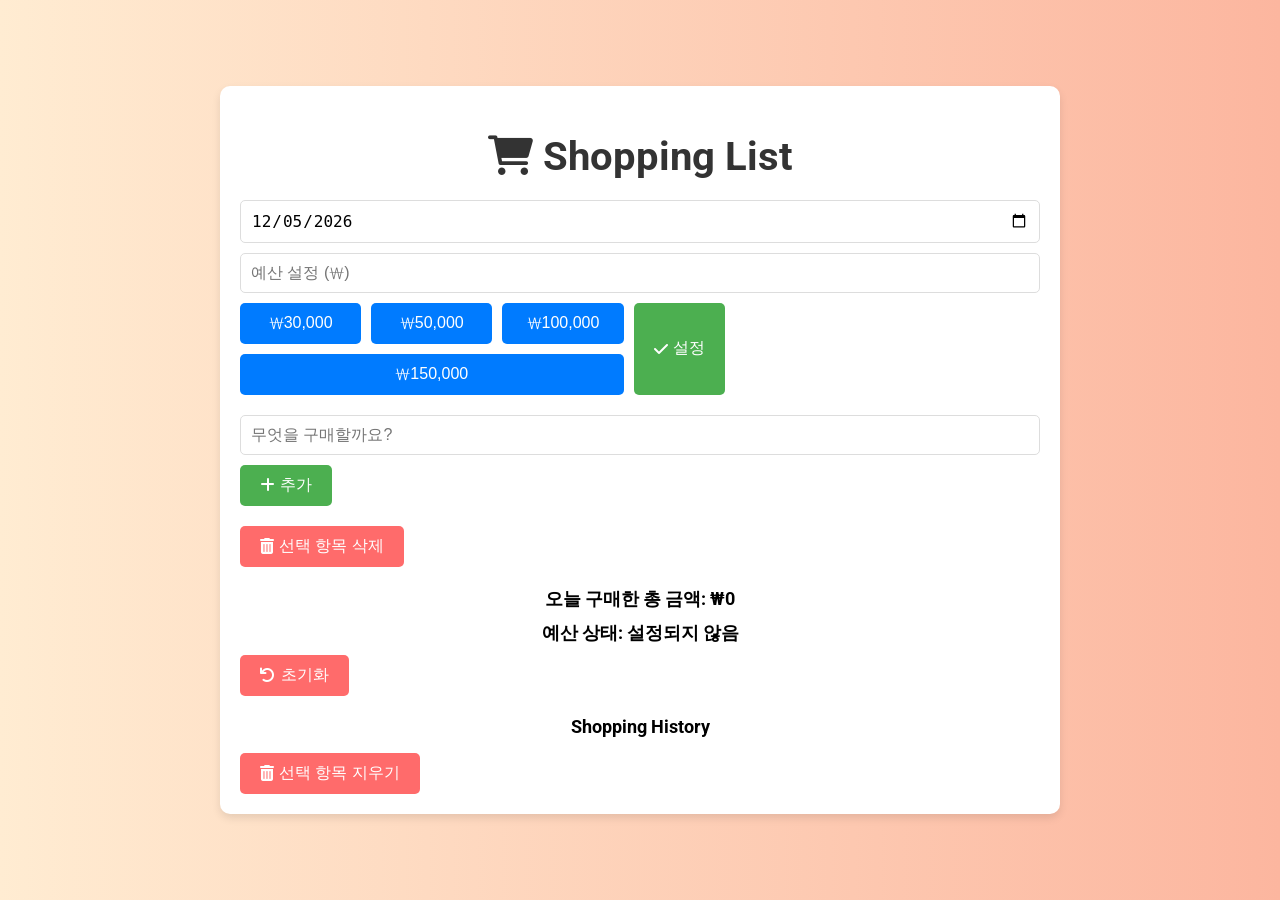
==== index.html @ bb74b354 "Add files via upload" ====
<!DOCTYPE html>
<html lang="ko">
<head>
    <meta charset="UTF-8">
    <meta name="viewport" content="width=device-width, initial-scale=1.0">
    <title>Shopping List</title>
    <link rel="stylesheet" href="styles.css">
    <link rel="stylesheet" href="https://cdnjs.cloudflare.com/ajax/libs/font-awesome/6.0.0-beta3/css/all.min.css">
    <link rel="stylesheet" href="https://fonts.googleapis.com/css2?family=Roboto:wght@400;700&display=swap">
</head>
<body>
    <div class="container">
        <h1><i class="fas fa-shopping-cart"></i> Shopping List</h1>
        <div id="budgetSection">
            <input type="date" id="budgetDateInput" value="">
            <input type="text" id="budgetInput" placeholder="예산 설정 (₩)" oninput="formatCurrency(this)">
            <div id="budgetButtons">
                <button onclick="setPresetBudget(30000)">₩30,000</button>
                <button onclick="setPresetBudget(50000)">₩50,000</button>
                <button onclick="setPresetBudget(100000)">₩100,000</button>
                <button onclick="setPresetBudget(150000)">₩150,000</button>
            </div>
            <button onclick="setBudget()"><i class="fas fa-check"></i> 설정</button>
        </div>
        <div id="addItemSection">
            <input type="text" id="itemNameInput" placeholder="무엇을 구매할까요?">
            <button onclick="addItem()"><i class="fas fa-plus"></i> 추가</button>
        </div>
        <ul id="itemList"></ul>
        <button id="removeSelectedButton" onclick="removeSelectedItemsFromList()"><i class="fas fa-trash-alt"></i> 선택 항목 삭제</button>
        <div id="totalAmountContainer">
            <div id="totalAmount">오늘 구매한 총 금액: ₩0</div>
            <div id="budgetStatus">예산 상태: 설정되지 않음</div>
            <div id="date"></div>
            <button id="resetButton" onclick="resetValues()"><i class="fas fa-undo"></i> 초기화</button>
        </div>
        <div id="historySection">
            <h2>Shopping History</h2>
            <ul id="historyList"></ul>
            <button id="clearHistoryButton" onclick="deleteSelectedItems()"><i class="fas fa-trash-alt"></i> 선택 항목 지우기</button>
        </div>
    </div>
    <script src="script.js"></script>
</body>
</html>
---- styles.css ----
body {
    font-family: 'Roboto', sans-serif;
    background: linear-gradient(to right, #ffecd2 0%, #fcb69f 100%);
    margin: 0;
    padding: 0;
    display: flex;
    justify-content: center;
    align-items: center;
    min-height: 100vh;
}

.container {
    max-width: 800px;
    width: 90%;
    background-color: #fff;
    padding: 20px;
    border-radius: 10px;
    box-shadow: 0 4px 8px rgba(0, 0, 0, 0.1);
    animation: fadeIn 1s ease-in-out;
}

@keyframes fadeIn {
    from { opacity: 0; }
    to { opacity: 1; }
}

h1 {
    text-align: center;
    color: #333;
    margin-bottom: 20px;
    font-size: 2.5em;
    font-weight: 700;
    font-family: 'Roboto', sans-serif;
}

#budgetSection, #addItemSection {
    display: flex;
    flex-wrap: wrap;
    gap: 10px;
    margin-bottom: 20px;
}

#budgetInput, #itemNameInput, #budgetDateInput {
    flex: 1 1 calc(100% - 100px);
    padding: 10px;
    border: 1px solid #ddd;
    border-radius: 5px;
    font-size: 16px;
    min-width: 0;
}

#budgetButtons {
    display: flex;
    flex-wrap: wrap;
    gap: 10px;
}

#budgetButtons button {
    flex: 1 1 calc(25% - 10px);
    padding: 10px;
    border: none;
    border-radius: 5px;
    background-color: #007bff;
    color: #fff;
    font-size: 16px;
    cursor: pointer;
    transition: background-color 0.3s ease;
}

#budgetButtons button:hover {
    background-color: #0056b3;
}

button {
    flex: 0 0 auto;
    padding: 10px 20px;
    border: none;
    border-radius: 5px;
    background-color: #4caf50;
    color: #fff;
    font-size: 16px;
    cursor: pointer;
    display: flex;
    align-items: center;
    justify-content: center;
    transition: background-color 0.3s ease;
}

button i {
    margin-right: 5px;
}

button:hover {
    background-color: #45a049;
}

ul {
    list-style-type: none;
    padding: 0;
}

li {
    margin-bottom: 10px;
    padding: 15px;
    background-color: #f9f9f9;
    border: 1px solid #ddd;
    border-radius: 10px;
    display: flex;
    justify-content: space-between;
    align-items: center;
    transition: transform 0.3s ease, background-color 0.3s ease;
}

li:hover {
    background-color: #f1f1f1;
    transform: translateY(-5px);
}

.deleteButton {
    background-color: #f44336;
    color: #fff;
    border: none;
    border-radius: 5px;
    padding: 5px 10px;
    cursor: pointer;
    display: flex;
    align-items: center;
    transition: background-color 0.3s ease;
}

.deleteButton i {
    margin-right: 5px;
}

.deleteButton:hover {
    background-color: #e53935;
}

#totalAmountContainer, #historySection {
    margin-top: 20px;
    text-align: center;
}

#totalAmountContainer div, #historySection h2 {
    margin-bottom: 10px;
    font-size: 18px;
}

#totalAmount, #budgetStatus, #date {
    font-weight: bold;
}

#historyList li {
    padding: 5px;
    border-bottom: 1px solid #ddd;
    display: flex;
    align-items: center;
}

#historyList li:last-child {
    border-bottom: none;
}

#historyList li input[type="checkbox"] {
    margin-right: 10px;
}

#removeSelectedButton, #clearHistoryButton, #resetButton {
    margin-top: 10px;
    padding: 10px 20px;
    background-color: #ff6b6b;
    color: white;
    border: none;
    border-radius: 5px;
    cursor: pointer;
    transition: background-color 0.3s ease;
}

#removeSelectedButton i, #clearHistoryButton i, #resetButton i {
    margin-right: 5px;
}

#removeSelectedButton:hover, #clearHistoryButton:hover, #resetButton:hover {
    background-color: #ff4c4c;
}
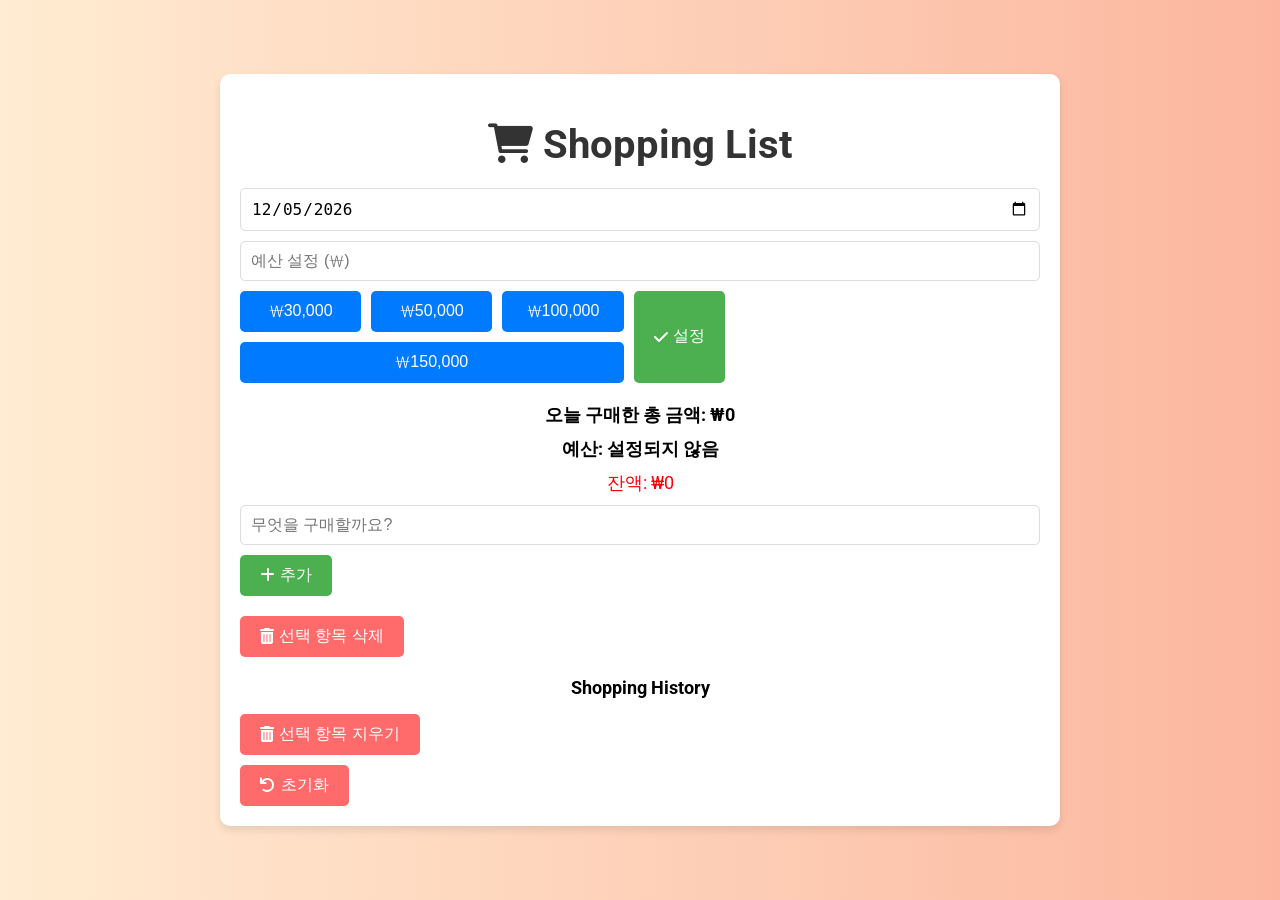
==== commit cde1ea1a: "Add files via upload" ====
--- a/index.html
+++ b/index.html
@@ -22,23 +22,24 @@
             </div>
             <button onclick="setBudget()"><i class="fas fa-check"></i> 설정</button>
         </div>
+        <div id="totalAmountContainer">
+            <div id="totalAmount">오늘 구매한 총 금액: ₩0</div>
+            <div id="budgetStatus">예산: 설정되지 않음</div>
+            <div id="balanceStatus" style="color: red;">잔액: ₩0</div>
+        </div>
         <div id="addItemSection">
             <input type="text" id="itemNameInput" placeholder="무엇을 구매할까요?">
             <button onclick="addItem()"><i class="fas fa-plus"></i> 추가</button>
         </div>
         <ul id="itemList"></ul>
         <button id="removeSelectedButton" onclick="removeSelectedItemsFromList()"><i class="fas fa-trash-alt"></i> 선택 항목 삭제</button>
-        <div id="totalAmountContainer">
-            <div id="totalAmount">오늘 구매한 총 금액: ₩0</div>
-            <div id="budgetStatus">예산 상태: 설정되지 않음</div>
-            <div id="date"></div>
-            <button id="resetButton" onclick="resetValues()"><i class="fas fa-undo"></i> 초기화</button>
-        </div>
         <div id="historySection">
             <h2>Shopping History</h2>
             <ul id="historyList"></ul>
             <button id="clearHistoryButton" onclick="deleteSelectedItems()"><i class="fas fa-trash-alt"></i> 선택 항목 지우기</button>
         </div>
+        <div id="date"></div>
+        <button id="resetButton" onclick="resetValues()"><i class="fas fa-undo"></i> 초기화</button>
     </div>
     <script src="script.js"></script>
 </body>
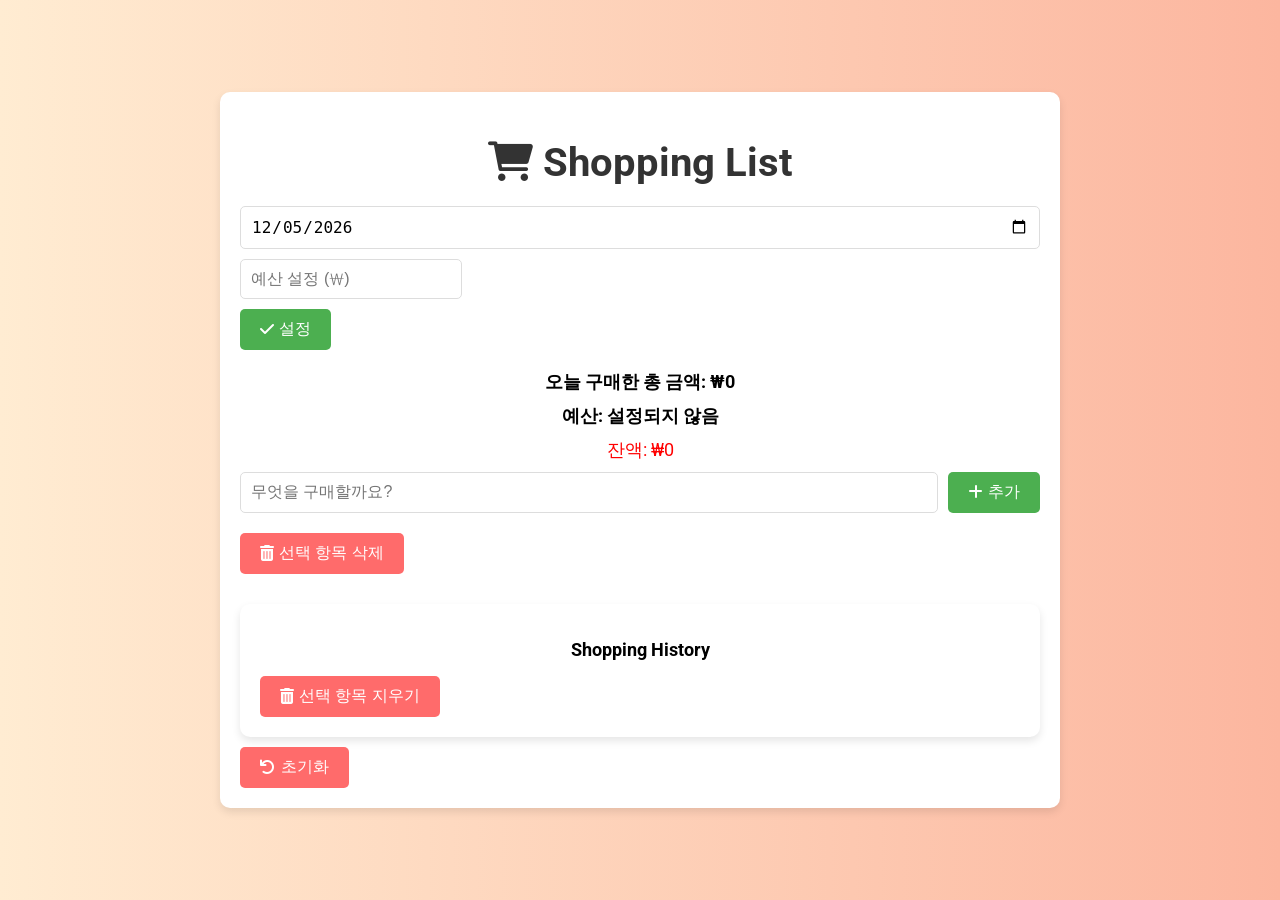
==== commit 7a6edfde: "Add files via upload" ====
--- a/index.html
+++ b/index.html
@@ -13,12 +13,15 @@
         <h1><i class="fas fa-shopping-cart"></i> Shopping List</h1>
         <div id="budgetSection">
             <input type="date" id="budgetDateInput" value="">
-            <input type="text" id="budgetInput" placeholder="예산 설정 (₩)" oninput="formatCurrency(this)">
-            <div id="budgetButtons">
-                <button onclick="setPresetBudget(30000)">₩30,000</button>
-                <button onclick="setPresetBudget(50000)">₩50,000</button>
-                <button onclick="setPresetBudget(100000)">₩100,000</button>
-                <button onclick="setPresetBudget(150000)">₩150,000</button>
+            <div class="dropdown">
+                <input type="text" id="budgetInput" placeholder="예산 설정 (₩)" onfocus="showDropdown()" onblur="hideDropdown()" oninput="formatCurrency(this)">
+                <div id="dropdownMenu" class="dropdown-content">
+                    <div onclick="setPresetBudget(30000)">₩30,000</div>
+                    <div onclick="setPresetBudget(50000)">₩50,000</div>
+                    <div onclick="setPresetBudget(100000)">₩100,000</div>
+                    <div onclick="setPresetBudget(150000)">₩150,000</div>
+                    <div onclick="setPresetBudget(200000)">₩200,000</div>
+                </div>
             </div>
             <button onclick="setBudget()"><i class="fas fa-check"></i> 설정</button>
         </div>
@@ -33,12 +36,14 @@
         </div>
         <ul id="itemList"></ul>
         <button id="removeSelectedButton" onclick="removeSelectedItemsFromList()"><i class="fas fa-trash-alt"></i> 선택 항목 삭제</button>
-        <div id="historySection">
+        
+        <!-- Shopping History Box -->
+        <div id="historyContainer">
             <h2>Shopping History</h2>
             <ul id="historyList"></ul>
             <button id="clearHistoryButton" onclick="deleteSelectedItems()"><i class="fas fa-trash-alt"></i> 선택 항목 지우기</button>
         </div>
-        <div id="date"></div>
+        
         <button id="resetButton" onclick="resetValues()"><i class="fas fa-undo"></i> 초기화</button>
     </div>
     <script src="script.js"></script>
--- a/styles.css
+++ b/styles.css
@@ -1,3 +1,4 @@
+/* 기본 스타일 */
 body {
     font-family: 'Roboto', sans-serif;
     background: linear-gradient(to right, #ffecd2 0%, #fcb69f 100%);
@@ -7,6 +8,7 @@
     justify-content: center;
     align-items: center;
     min-height: 100vh;
+    transition: background 0.3s;
 }
 
 .container {
@@ -19,18 +21,34 @@
     animation: fadeIn 1s ease-in-out;
 }
 
+/* 반응형 디자인 */
+@media (max-width: 600px) {
+    .container {
+        padding: 10px;
+    }
+
+    h1 {
+        font-size: 1.5em;
+    }
+
+    button {
+        font-size: 14px;
+        padding: 8px 16px;
+    }
+}
+
 @keyframes fadeIn {
     from { opacity: 0; }
     to { opacity: 1; }
 }
 
+/* 추가 스타일 */
 h1 {
     text-align: center;
     color: #333;
     margin-bottom: 20px;
     font-size: 2.5em;
     font-weight: 700;
-    font-family: 'Roboto', sans-serif;
 }
 
 #budgetSection, #addItemSection {
@@ -41,34 +59,42 @@
 }
 
 #budgetInput, #itemNameInput, #budgetDateInput {
-    flex: 1 1 calc(100% - 100px);
+    flex: 1;
     padding: 10px;
     border: 1px solid #ddd;
     border-radius: 5px;
     font-size: 16px;
-    min-width: 0;
-}
-
-#budgetButtons {
-    display: flex;
-    flex-wrap: wrap;
-    gap: 10px;
-}
-
-#budgetButtons button {
-    flex: 1 1 calc(25% - 10px);
-    padding: 10px;
-    border: none;
-    border-radius: 5px;
-    background-color: #007bff;
-    color: #fff;
-    font-size: 16px;
-    cursor: pointer;
-    transition: background-color 0.3s ease;
-}
-
-#budgetButtons button:hover {
-    background-color: #0056b3;
+}
+
+.dropdown {
+    position: relative;
+    display: inline-block;
+    width: 100%;
+}
+
+.dropdown-content {
+    display: none;
+    position: absolute;
+    background-color: #f9f9f9;
+    min-width: 100%;
+    box-shadow: 0px 8px 16px 0px rgba(0, 0, 0, 0.2);
+    z-index: 1;
+}
+
+.dropdown-content div {
+    color: black;
+    padding: 12px 16px;
+    text-decoration: none;
+    display: block;
+    cursor: pointer;
+}
+
+.dropdown-content div:hover {
+    background-color: #f1f1f1;
+}
+
+.show {
+    display: block;
 }
 
 button {
@@ -136,18 +162,26 @@
     background-color: #e53935;
 }
 
-#totalAmountContainer, #historySection {
+#totalAmountContainer, #historyContainer {
     margin-top: 20px;
     text-align: center;
 }
 
-#totalAmountContainer div, #historySection h2 {
+#totalAmountContainer div, #historyContainer h2 {
     margin-bottom: 10px;
     font-size: 18px;
 }
 
 #totalAmount, #budgetStatus, #date {
     font-weight: bold;
+}
+
+#historyContainer {
+    margin-top: 30px;
+    background-color: #fff;
+    padding: 20px;
+    border-radius: 10px;
+    box-shadow: 0 4px 8px rgba(0, 0, 0, 0.1);
 }
 
 #historyList li {
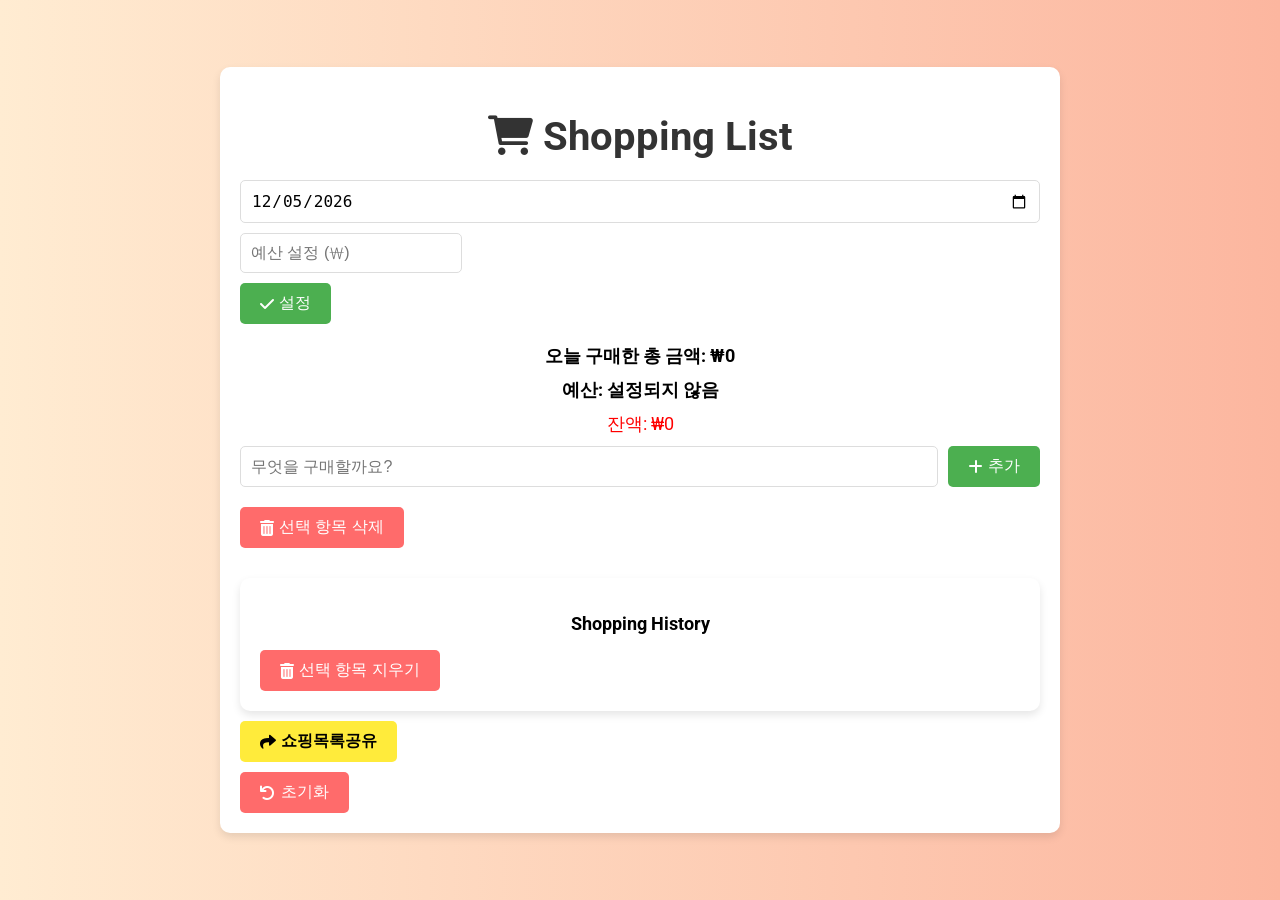
==== commit 7e3f1bad: "Add files via upload" ====
--- a/index.html
+++ b/index.html
@@ -43,6 +43,9 @@
             <ul id="historyList"></ul>
             <button id="clearHistoryButton" onclick="deleteSelectedItems()"><i class="fas fa-trash-alt"></i> 선택 항목 지우기</button>
         </div>
+
+        <!-- Share Button -->
+        <button id="shareButton" onclick="shareHistory()"><i class="fas fa-share"></i> 쇼핑목록공유</button>
         
         <button id="resetButton" onclick="resetValues()"><i class="fas fa-undo"></i> 초기화</button>
     </div>
--- a/styles.css
+++ b/styles.css
@@ -217,3 +217,23 @@
 #removeSelectedButton:hover, #clearHistoryButton:hover, #resetButton:hover {
     background-color: #ff4c4c;
 }
+
+#shareButton {
+    margin-top: 10px;
+    padding: 10px 20px;
+    background-color: #FFEB3B; /* 카카오톡 색상 */
+    color: black;
+    border: none;
+    border-radius: 5px;
+    cursor: pointer;
+    font-weight: bold; /* 글씨를 굵게 */
+    transition: background-color 0.3s ease;
+}
+
+#shareButton i {
+    margin-right: 5px;
+}
+
+#shareButton:hover {
+    background-color: #FFDD00;
+}
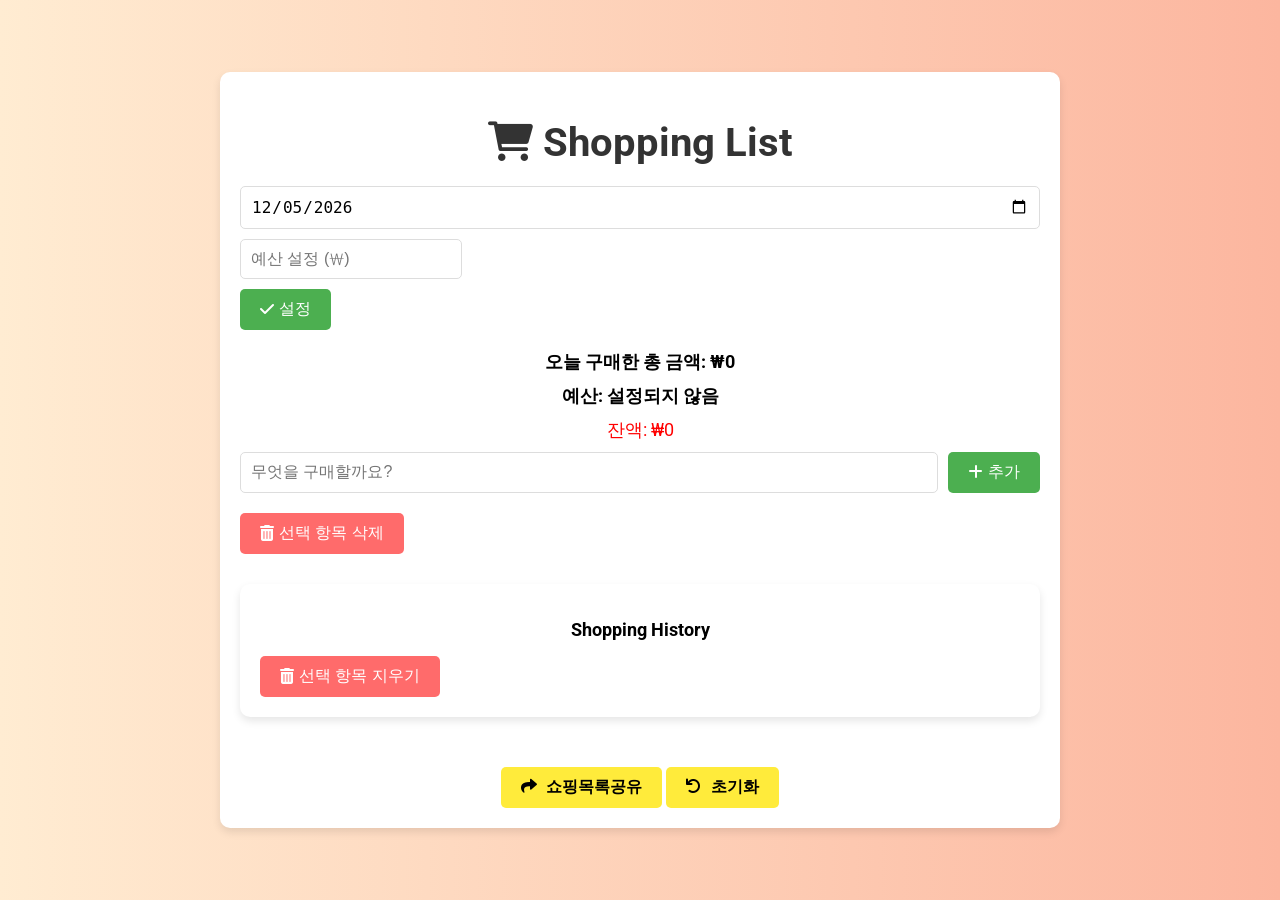
==== commit 15089a6c: "Add files via upload" ====
--- a/index.html
+++ b/index.html
@@ -44,10 +44,11 @@
             <button id="clearHistoryButton" onclick="deleteSelectedItems()"><i class="fas fa-trash-alt"></i> 선택 항목 지우기</button>
         </div>
 
-        <!-- Share Button -->
-        <button id="shareButton" onclick="shareHistory()"><i class="fas fa-share"></i> 쇼핑목록공유</button>
-        
-        <button id="resetButton" onclick="resetValues()"><i class="fas fa-undo"></i> 초기화</button>
+        <!-- Button Container -->
+        <div id="buttonContainer">
+            <button id="shareButton" onclick="shareHistory()"><i class="fas fa-share"></i> 쇼핑목록공유</button>
+            <button id="resetButton" onclick="resetValues()"><i class="fas fa-undo"></i> 초기화</button>
+        </div>
     </div>
     <script src="script.js"></script>
 </body>
--- a/styles.css
+++ b/styles.css
@@ -218,7 +218,12 @@
     background-color: #ff4c4c;
 }
 
-#shareButton {
+#buttonContainer {
+    text-align: center;
+    margin-top: 40px;
+}
+
+#shareButton, #resetButton {
     margin-top: 10px;
     padding: 10px 20px;
     background-color: #FFEB3B; /* 카카오톡 색상 */
@@ -228,12 +233,13 @@
     cursor: pointer;
     font-weight: bold; /* 글씨를 굵게 */
     transition: background-color 0.3s ease;
-}
-
-#shareButton i {
-    margin-right: 5px;
-}
-
-#shareButton:hover {
+    display: inline-block; /* 중앙 정렬 */
+}
+
+#shareButton i, #resetButton i {
+    margin-right: 5px;
+}
+
+#shareButton:hover, #resetButton:hover {
     background-color: #FFDD00;
 }
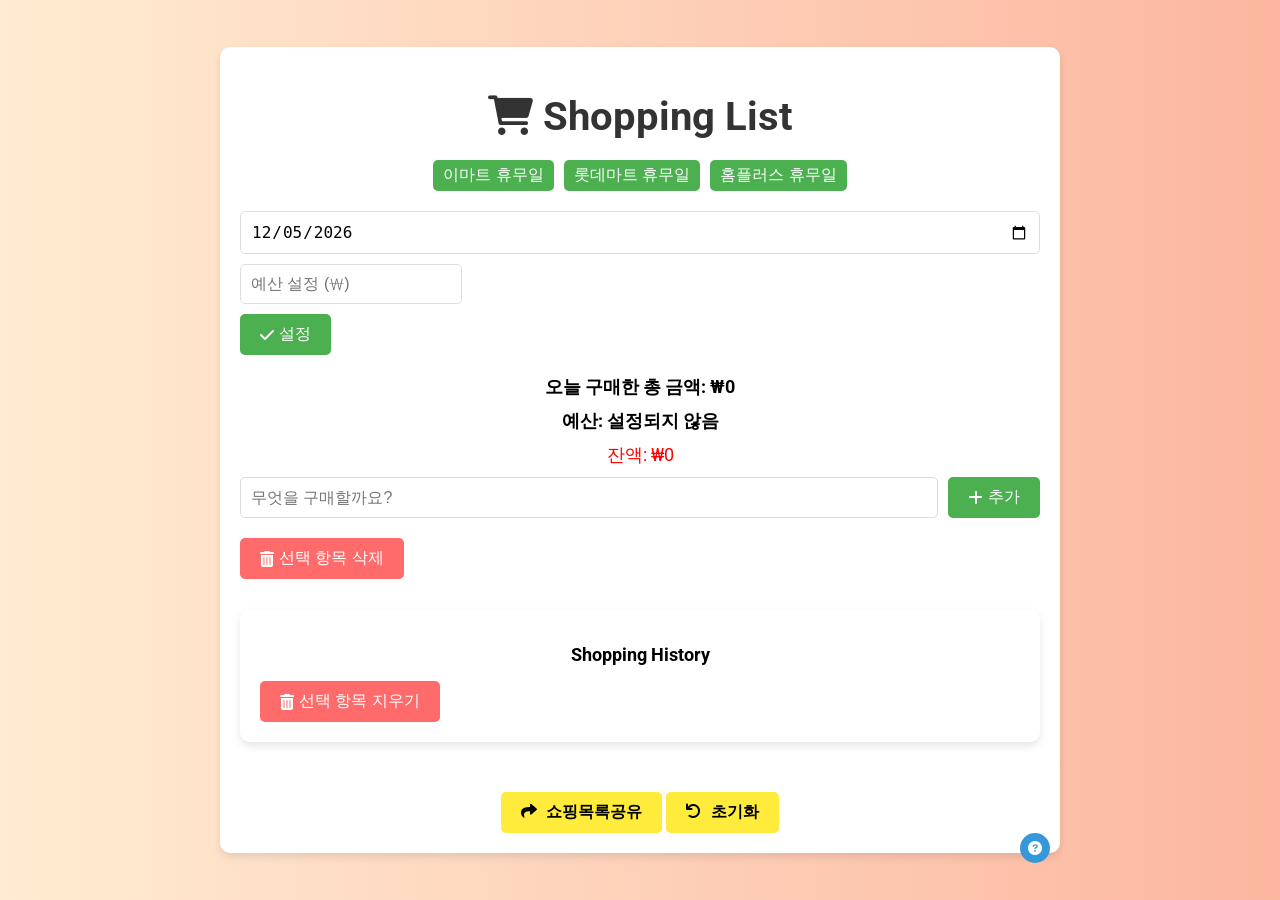
==== commit 89ea3bb8: "Add files via upload" ====
--- a/index.html
+++ b/index.html
@@ -11,6 +11,15 @@
 <body>
     <div class="container">
         <h1><i class="fas fa-shopping-cart"></i> Shopping List</h1>
+        
+        <!-- 마트 휴무일 정보 -->
+        <div id="holidaySection">
+            <button onclick="window.open('https://search.naver.com/search.naver?query=E%EB%A7%88%ED%8A%B8+%ED%9C%B4%EB%AC%B4%EC%9D%BC', '_blank')">이마트 휴무일</button>
+            <button onclick="window.open('https://search.naver.com/search.naver?query=%EB%A1%AF%EB%8D%B0%EB%A7%88%ED%8A%B8+%ED%9C%B4%EB%AC%B4%EC%9D%BC', '_blank')">롯데마트 휴무일</button>
+            <button onclick="window.open('https://search.naver.com/search.naver?query=%ED%99%88%ED%94%8C%EB%9F%AC%EC%8A%A4+%ED%9C%B4%EB%AC%B4%EC%9D%BC', '_blank')">홈플러스 휴무일</button>
+        </div>
+
+        <button class="helpButton" onclick="location.href='help.html'"><i class="fas fa-question-circle"></i></button>
         <div id="budgetSection">
             <input type="date" id="budgetDateInput" value="">
             <div class="dropdown">
@@ -36,7 +45,7 @@
         </div>
         <ul id="itemList"></ul>
         <button id="removeSelectedButton" onclick="removeSelectedItemsFromList()"><i class="fas fa-trash-alt"></i> 선택 항목 삭제</button>
-        
+
         <!-- Shopping History Box -->
         <div id="historyContainer">
             <h2>Shopping History</h2>
--- a/styles.css
+++ b/styles.css
@@ -19,6 +19,7 @@
     border-radius: 10px;
     box-shadow: 0 4px 8px rgba(0, 0, 0, 0.1);
     animation: fadeIn 1s ease-in-out;
+    position: relative; /* 상대 위치로 변경 */
 }
 
 /* 반응형 디자인 */
@@ -49,6 +50,34 @@
     margin-bottom: 20px;
     font-size: 2.5em;
     font-weight: 700;
+    position: relative;
+}
+
+.helpButton {
+    position: absolute;
+    right: 10px;
+    bottom: -10px;
+    background-color: #3498db;
+    color: #fff;
+    border: none;
+    border-radius: 50%;
+    padding: 10px;
+    cursor: pointer;
+    display: flex;
+    align-items: center;
+    justify-content: center;
+    transition: background-color 0.3s ease;
+    font-size: 14px;
+    width: 30px;
+    height: 30px;
+}
+
+.helpButton i {
+    margin: 0; /* 아이콘의 마진 제거 */
+}
+
+.helpButton:hover {
+    background-color: #2980b9;
 }
 
 #budgetSection, #addItemSection {
@@ -142,8 +171,8 @@
     transform: translateY(-5px);
 }
 
-.deleteButton {
-    background-color: #f44336;
+.purchaseButton {
+    background-color: #4caf50;
     color: #fff;
     border: none;
     border-radius: 5px;
@@ -154,12 +183,12 @@
     transition: background-color 0.3s ease;
 }
 
-.deleteButton i {
-    margin-right: 5px;
-}
-
-.deleteButton:hover {
-    background-color: #e53935;
+.purchaseButton i {
+    margin-right: 5px;
+}
+
+.purchaseButton:hover {
+    background-color: #45a049;
 }
 
 #totalAmountContainer, #historyContainer {
@@ -243,3 +272,26 @@
 #shareButton:hover, #resetButton:hover {
     background-color: #FFDD00;
 }
+
+/* 마트 휴무일 섹션 */
+#holidaySection {
+    text-align: center;
+    margin-bottom: 20px; /* 상단에 위치할 때 공간 확보 */
+    display: flex;
+    justify-content: center;
+    gap: 10px; /* 버튼 사이 간격 */
+}
+
+#holidaySection button {
+    background-color: #4caf50;
+    color: white;
+    border: none;
+    border-radius: 5px;
+    padding: 5px 10px; /* 버튼 크기를 작게 */
+    cursor: pointer;
+    transition: background-color 0.3s ease;
+}
+
+#holidaySection button:hover {
+    background-color: #45a049;
+}
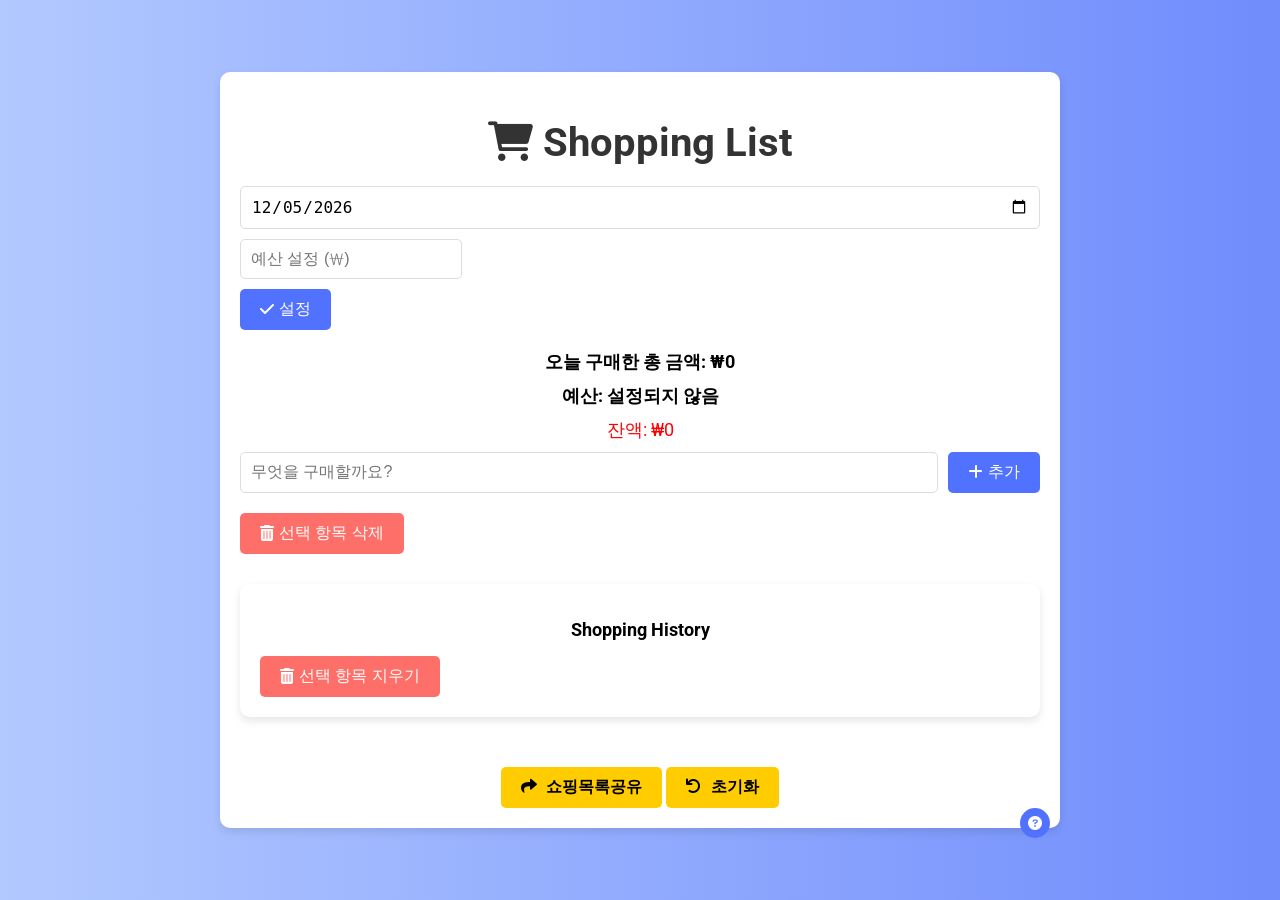
==== commit 356112ab: "Add files via upload" ====
--- a/index.html
+++ b/index.html
@@ -11,14 +11,6 @@
 <body>
     <div class="container">
         <h1><i class="fas fa-shopping-cart"></i> Shopping List</h1>
-        
-        <!-- 마트 휴무일 정보 -->
-        <div id="holidaySection">
-            <button onclick="window.open('https://search.naver.com/search.naver?query=E%EB%A7%88%ED%8A%B8+%ED%9C%B4%EB%AC%B4%EC%9D%BC', '_blank')">이마트 휴무일</button>
-            <button onclick="window.open('https://search.naver.com/search.naver?query=%EB%A1%AF%EB%8D%B0%EB%A7%88%ED%8A%B8+%ED%9C%B4%EB%AC%B4%EC%9D%BC', '_blank')">롯데마트 휴무일</button>
-            <button onclick="window.open('https://search.naver.com/search.naver?query=%ED%99%88%ED%94%8C%EB%9F%AC%EC%8A%A4+%ED%9C%B4%EB%AC%B4%EC%9D%BC', '_blank')">홈플러스 휴무일</button>
-        </div>
-
         <button class="helpButton" onclick="location.href='help.html'"><i class="fas fa-question-circle"></i></button>
         <div id="budgetSection">
             <input type="date" id="budgetDateInput" value="">
@@ -45,15 +37,11 @@
         </div>
         <ul id="itemList"></ul>
         <button id="removeSelectedButton" onclick="removeSelectedItemsFromList()"><i class="fas fa-trash-alt"></i> 선택 항목 삭제</button>
-
-        <!-- Shopping History Box -->
         <div id="historyContainer">
             <h2>Shopping History</h2>
             <ul id="historyList"></ul>
             <button id="clearHistoryButton" onclick="deleteSelectedItems()"><i class="fas fa-trash-alt"></i> 선택 항목 지우기</button>
         </div>
-
-        <!-- Button Container -->
         <div id="buttonContainer">
             <button id="shareButton" onclick="shareHistory()"><i class="fas fa-share"></i> 쇼핑목록공유</button>
             <button id="resetButton" onclick="resetValues()"><i class="fas fa-undo"></i> 초기화</button>
--- a/styles.css
+++ b/styles.css
@@ -1,7 +1,7 @@
 /* 기본 스타일 */
 body {
     font-family: 'Roboto', sans-serif;
-    background: linear-gradient(to right, #ffecd2 0%, #fcb69f 100%);
+    background: linear-gradient(to right, #b2c9ff 0%, #708cfc 100%);
     margin: 0;
     padding: 0;
     display: flex;
@@ -19,7 +19,7 @@
     border-radius: 10px;
     box-shadow: 0 4px 8px rgba(0, 0, 0, 0.1);
     animation: fadeIn 1s ease-in-out;
-    position: relative; /* 상대 위치로 변경 */
+    position: relative;
 }
 
 /* 반응형 디자인 */
@@ -43,7 +43,6 @@
     to { opacity: 1; }
 }
 
-/* 추가 스타일 */
 h1 {
     text-align: center;
     color: #333;
@@ -57,7 +56,7 @@
     position: absolute;
     right: 10px;
     bottom: -10px;
-    background-color: #3498db;
+    background-color: #5072ff;
     color: #fff;
     border: none;
     border-radius: 50%;
@@ -73,11 +72,11 @@
 }
 
 .helpButton i {
-    margin: 0; /* 아이콘의 마진 제거 */
+    margin: 0;
 }
 
 .helpButton:hover {
-    background-color: #2980b9;
+    background-color: #304bff;
 }
 
 #budgetSection, #addItemSection {
@@ -93,6 +92,10 @@
     border: 1px solid #ddd;
     border-radius: 5px;
     font-size: 16px;
+}
+
+#itemNameInput {
+    flex: 3;
 }
 
 .dropdown {
@@ -131,7 +134,7 @@
     padding: 10px 20px;
     border: none;
     border-radius: 5px;
-    background-color: #4caf50;
+    background-color: #5072ff;
     color: #fff;
     font-size: 16px;
     cursor: pointer;
@@ -146,7 +149,7 @@
 }
 
 button:hover {
-    background-color: #45a049;
+    background-color: #304bff;
 }
 
 ul {
@@ -172,7 +175,7 @@
 }
 
 .purchaseButton {
-    background-color: #4caf50;
+    background-color: #7a9dff;
     color: #fff;
     border: none;
     border-radius: 5px;
@@ -181,6 +184,7 @@
     display: flex;
     align-items: center;
     transition: background-color 0.3s ease;
+    margin-left: 10px;
 }
 
 .purchaseButton i {
@@ -188,7 +192,7 @@
 }
 
 .purchaseButton:hover {
-    background-color: #45a049;
+    background-color: #5072ff;
 }
 
 #totalAmountContainer, #historyContainer {
@@ -231,7 +235,7 @@
 #removeSelectedButton, #clearHistoryButton, #resetButton {
     margin-top: 10px;
     padding: 10px 20px;
-    background-color: #ff6b6b;
+    background-color: #ff6f69;
     color: white;
     border: none;
     border-radius: 5px;
@@ -244,7 +248,7 @@
 }
 
 #removeSelectedButton:hover, #clearHistoryButton:hover, #resetButton:hover {
-    background-color: #ff4c4c;
+    background-color: #ff3b30;
 }
 
 #buttonContainer {
@@ -255,14 +259,14 @@
 #shareButton, #resetButton {
     margin-top: 10px;
     padding: 10px 20px;
-    background-color: #FFEB3B; /* 카카오톡 색상 */
+    background-color: #ffcc00;
     color: black;
     border: none;
     border-radius: 5px;
     cursor: pointer;
-    font-weight: bold; /* 글씨를 굵게 */
-    transition: background-color 0.3s ease;
-    display: inline-block; /* 중앙 정렬 */
+    font-weight: bold;
+    transition: background-color 0.3s ease;
+    display: inline-block;
 }
 
 #shareButton i, #resetButton i {
@@ -270,28 +274,28 @@
 }
 
 #shareButton:hover, #resetButton:hover {
-    background-color: #FFDD00;
-}
-
-/* 마트 휴무일 섹션 */
-#holidaySection {
+    background-color: #ffb300;
+}
+
+.quantity {
+    display: flex;
+    align-items: center;
+}
+
+.quantity-button {
+    background-color: #ccc;
+    border: none;
+    padding: 10px;
+    cursor: pointer;
+    font-size: 16px;
+    margin: 0 5px;
+    border-radius: 5px;
+}
+
+.quantity-input {
+    width: 50px;
     text-align: center;
-    margin-bottom: 20px; /* 상단에 위치할 때 공간 확보 */
-    display: flex;
-    justify-content: center;
-    gap: 10px; /* 버튼 사이 간격 */
-}
-
-#holidaySection button {
-    background-color: #4caf50;
-    color: white;
-    border: none;
-    border-radius: 5px;
-    padding: 5px 10px; /* 버튼 크기를 작게 */
-    cursor: pointer;
-    transition: background-color 0.3s ease;
-}
-
-#holidaySection button:hover {
-    background-color: #45a049;
-}
+    border: 1px solid #ddd;
+    margin: 0 5px;
+    border-radius: 5px;
+}
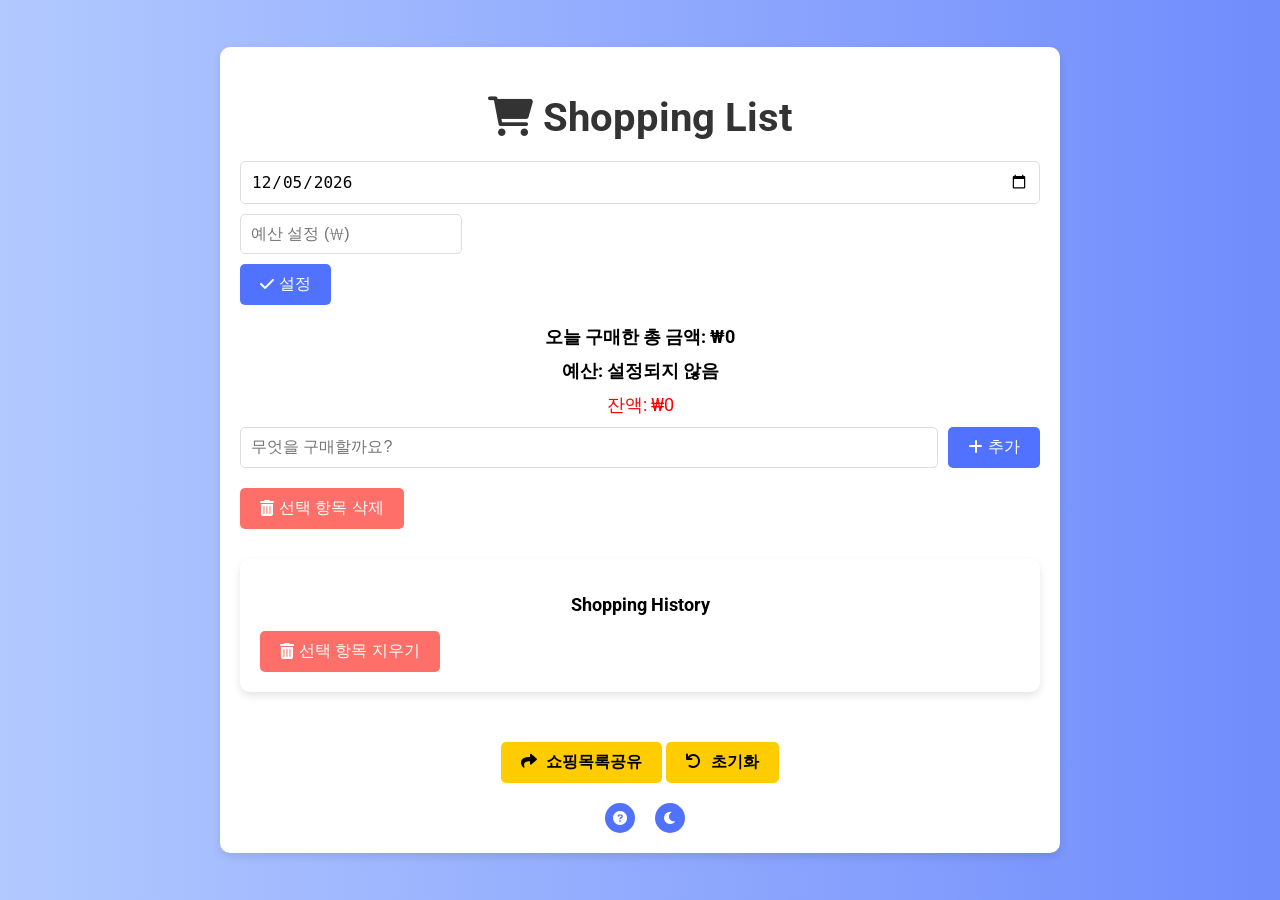
==== commit 1dad094a: "Add files via upload" ====
--- a/index.html
+++ b/index.html
@@ -11,7 +11,6 @@
 <body>
     <div class="container">
         <h1><i class="fas fa-shopping-cart"></i> Shopping List</h1>
-        <button class="helpButton" onclick="location.href='help.html'"><i class="fas fa-question-circle"></i></button>
         <div id="budgetSection">
             <input type="date" id="budgetDateInput" value="">
             <div class="dropdown">
@@ -46,6 +45,10 @@
             <button id="shareButton" onclick="shareHistory()"><i class="fas fa-share"></i> 쇼핑목록공유</button>
             <button id="resetButton" onclick="resetValues()"><i class="fas fa-undo"></i> 초기화</button>
         </div>
+        <div class="bottom-buttons">
+            <button class="helpButton" onclick="location.href='help.html'"><i class="fas fa-question-circle"></i></button>
+            <button class="darkModeButton" onclick="toggleDarkMode()"><i class="fas fa-moon"></i></button>
+        </div>
     </div>
     <script src="script.js"></script>
 </body>
--- a/styles.css
+++ b/styles.css
@@ -9,6 +9,11 @@
     align-items: center;
     min-height: 100vh;
     transition: background 0.3s;
+}
+
+body.dark-mode {
+    background: linear-gradient(to right, #2e2e2e 0%, #1c1c1c 100%);
+    color: #ffffff;
 }
 
 .container {
@@ -22,7 +27,10 @@
     position: relative;
 }
 
-/* 반응형 디자인 */
+body.dark-mode .container {
+    background-color: #333;
+}
+
 @media (max-width: 600px) {
     .container {
         padding: 10px;
@@ -52,10 +60,11 @@
     position: relative;
 }
 
-.helpButton {
-    position: absolute;
-    right: 10px;
-    bottom: -10px;
+body.dark-mode h1 {
+    color: #fff;
+}
+
+.helpButton, .darkModeButton {
     background-color: #5072ff;
     color: #fff;
     border: none;
@@ -69,14 +78,28 @@
     font-size: 14px;
     width: 30px;
     height: 30px;
-}
-
-.helpButton i {
+    margin-left: 10px;
+}
+
+.helpButton i, .darkModeButton i {
     margin: 0;
 }
 
-.helpButton:hover {
+.helpButton:hover, .darkModeButton:hover {
     background-color: #304bff;
+}
+
+body.dark-mode .helpButton, body.dark-mode .darkModeButton {
+    background-color: #888;
+}
+
+body.dark-mode .helpButton:hover, body.dark-mode .darkModeButton:hover {
+    background-color: #666;
+}
+
+.button-group {
+    display: flex;
+    gap: 10px;
 }
 
 #budgetSection, #addItemSection {
@@ -96,6 +119,12 @@
 
 #itemNameInput {
     flex: 3;
+}
+
+body.dark-mode #budgetInput, body.dark-mode #itemNameInput, body.dark-mode #budgetDateInput {
+    border: 1px solid #666;
+    background-color: #444;
+    color: #fff;
 }
 
 .dropdown {
@@ -113,6 +142,10 @@
     z-index: 1;
 }
 
+body.dark-mode .dropdown-content {
+    background-color: #333;
+}
+
 .dropdown-content div {
     color: black;
     padding: 12px 16px;
@@ -121,8 +154,16 @@
     cursor: pointer;
 }
 
+body.dark-mode .dropdown-content div {
+    color: white;
+}
+
 .dropdown-content div:hover {
     background-color: #f1f1f1;
+}
+
+body.dark-mode .dropdown-content div:hover {
+    background-color: #555;
 }
 
 .show {
@@ -150,6 +191,15 @@
 
 button:hover {
     background-color: #304bff;
+}
+
+body.dark-mode button {
+    background-color: #888;
+    color: #fff;
+}
+
+body.dark-mode button:hover {
+    background-color: #666;
 }
 
 ul {
@@ -174,6 +224,15 @@
     transform: translateY(-5px);
 }
 
+body.dark-mode li {
+    background-color: #444;
+    border: 1px solid #666;
+}
+
+body.dark-mode li:hover {
+    background-color: #555;
+}
+
 .purchaseButton {
     background-color: #7a9dff;
     color: #fff;
@@ -193,6 +252,14 @@
 
 .purchaseButton:hover {
     background-color: #5072ff;
+}
+
+body.dark-mode .purchaseButton {
+    background-color: #888;
+}
+
+body.dark-mode .purchaseButton:hover {
+    background-color: #666;
 }
 
 #totalAmountContainer, #historyContainer {
@@ -207,6 +274,10 @@
 
 #totalAmount, #budgetStatus, #date {
     font-weight: bold;
+}
+
+body.dark-mode #totalAmountContainer div, body.dark-mode #historyContainer h2, body.dark-mode #totalAmount, body.dark-mode #budgetStatus, body.dark-mode #date {
+    color: #fff;
 }
 
 #historyContainer {
@@ -217,6 +288,10 @@
     box-shadow: 0 4px 8px rgba(0, 0, 0, 0.1);
 }
 
+body.dark-mode #historyContainer {
+    background-color: #333;
+}
+
 #historyList li {
     padding: 5px;
     border-bottom: 1px solid #ddd;
@@ -224,7 +299,15 @@
     align-items: center;
 }
 
+body.dark-mode #historyList li {
+    border-bottom: 1px solid #666;
+}
+
 #historyList li:last-child {
+    border-bottom: none;
+}
+
+body.dark-mode #historyList li:last-child {
     border-bottom: none;
 }
 
@@ -251,6 +334,14 @@
     background-color: #ff3b30;
 }
 
+body.dark-mode #removeSelectedButton, body.dark-mode #clearHistoryButton, body.dark-mode #resetButton {
+    background-color: #888;
+}
+
+body.dark-mode #removeSelectedButton:hover, body.dark-mode #clearHistoryButton:hover, body.dark-mode #resetButton:hover {
+    background-color: #666;
+}
+
 #buttonContainer {
     text-align: center;
     margin-top: 40px;
@@ -277,6 +368,15 @@
     background-color: #ffb300;
 }
 
+body.dark-mode #shareButton, body.dark-mode #resetButton {
+    background-color: #888;
+    color: #fff;
+}
+
+body.dark-mode #shareButton:hover, body.dark-mode #resetButton:hover {
+    background-color: #666;
+}
+
 .quantity {
     display: flex;
     align-items: center;
@@ -290,6 +390,10 @@
     font-size: 16px;
     margin: 0 5px;
     border-radius: 5px;
+}
+
+body.dark-mode .quantity-button {
+    background-color: #666;
 }
 
 .quantity-input {
@@ -299,3 +403,16 @@
     margin: 0 5px;
     border-radius: 5px;
 }
+
+body.dark-mode .quantity-input {
+    border: 1px solid #666;
+    background-color: #444;
+    color: #fff;
+}
+
+.bottom-buttons {
+    display: flex;
+    justify-content: center;
+    gap: 10px;
+    margin-top: 20px;
+}
